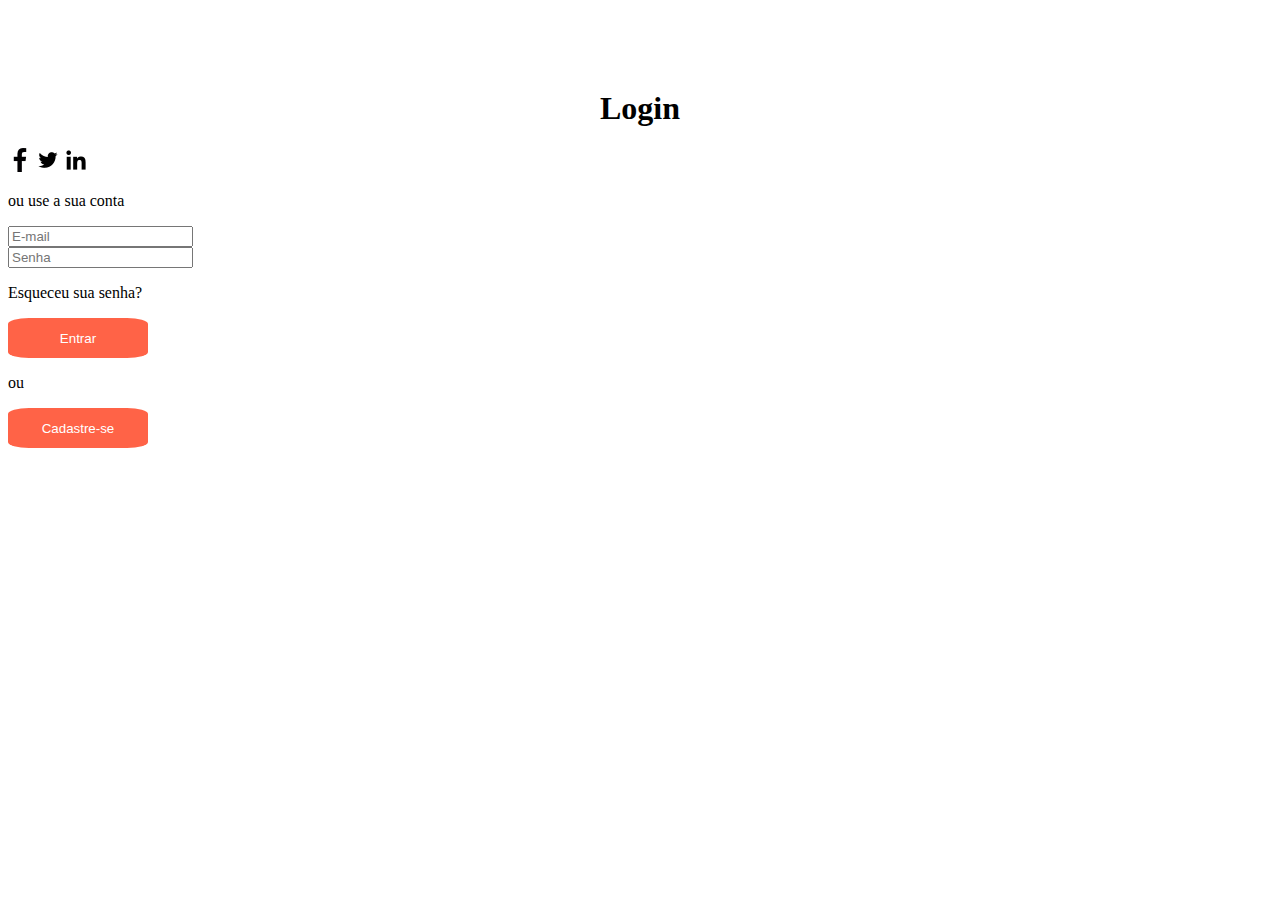
==== index.html @ 8c0f54ee "primeiro commit" ====
<!DOCTYPE html>
<html lang="pt-br">
<head>
    <meta charset="UTF-8">
    <meta http-equiv="X-UA-Compatible" content="IE=edge">
    <meta name="viewport" content="width=device-width, initial-scale=1.0">
    
    <link href="https://cdn.jsdelivr.net/npm/bootstrap@5.1.3/dist/css/bootstrap.min.css" rel="stylesheet" integrity="sha384-1BmE4kWBq78iYhFldvKuhfTAU6auU8tT94WrHftjDbrCEXSU1oBoqyl2QvZ6jIW3" crossorigin="anonymous">
    <link rel="shortcut icon" href="images/favicon.png" type="image/x-icon">
    <link rel="stylesheet" href="style.css">
    <title>Prova FontEnd</title>
</head>
<body>
    <div class="login-titulo-mobile">
        <h1><strong>Login</strong></h1>
    </div>
    <div class="logos-redesSociais">
        <!--Link para as redes sociais-->
        <a href="https://pt-br.facebook.com/"><img src="images/facebook.png" alt="logo-facebook" id="logo-facebook"></a>
        <a href="https://twitter.com/i/flow/login?input_flow_data=%7B%22requested_variant%22%3A%22eyJsYW5nIjoicHQifQ%3D%3D%22%7D"><img src="images/twitter.png" alt="logo-twitter" id="logo-twitter"></a>
        <a href="https://br.linkedin.com/"><img src="images/linkedin.png" alt="logo-linkedin" id="logo-linkedin"></a>
    </div>
    <div class="text-account">
        <p>ou use a sua conta</p>
    </div>
    <!--Início de Formulários de Login-->
    <form action=""></form>
            <div class="forms-login">
                <input type="email" placeholder="E-mail">
            </div>
            <div class="forms-password">
                <input type="password" placeholder="Senha">
            </div>
            <div class="text-account-remember-password">
                <p>Esqueceu sua senha?</p>
            </div>
            <button type="submit"class="entrar">Entrar</button>
            <div class="text">
                <p>ou</p>
            </div>
            <button type="button" class="cadastro"><a href="#">Cadastre-se</a></button>   
    </form>
    <!--Fim de Formulários de Login-->
    
    
    











    

    <script src="https://cdn.jsdelivr.net/npm/bootstrap@5.1.3/dist/js/bootstrap.bundle.min.js" integrity="sha384-ka7Sk0Gln4gmtz2MlQnikT1wXgYsOg+OMhuP+IlRH9sENBO0LRn5q+8nbTov4+1p" crossorigin="anonymous"></script>
</body>
</html>
---- style.css ----
h1 {
    text-align: center;
    margin-top: 90px;
}

button {
    border-style: none;
    color: white;
    background-color: tomato;
    border-radius: 15%;
    width: 140px;
    height: 40px;
    justify-content: center;
}

button > a {
    text-decoration: none;
    color: white;
}

.forms-login {
    text
}
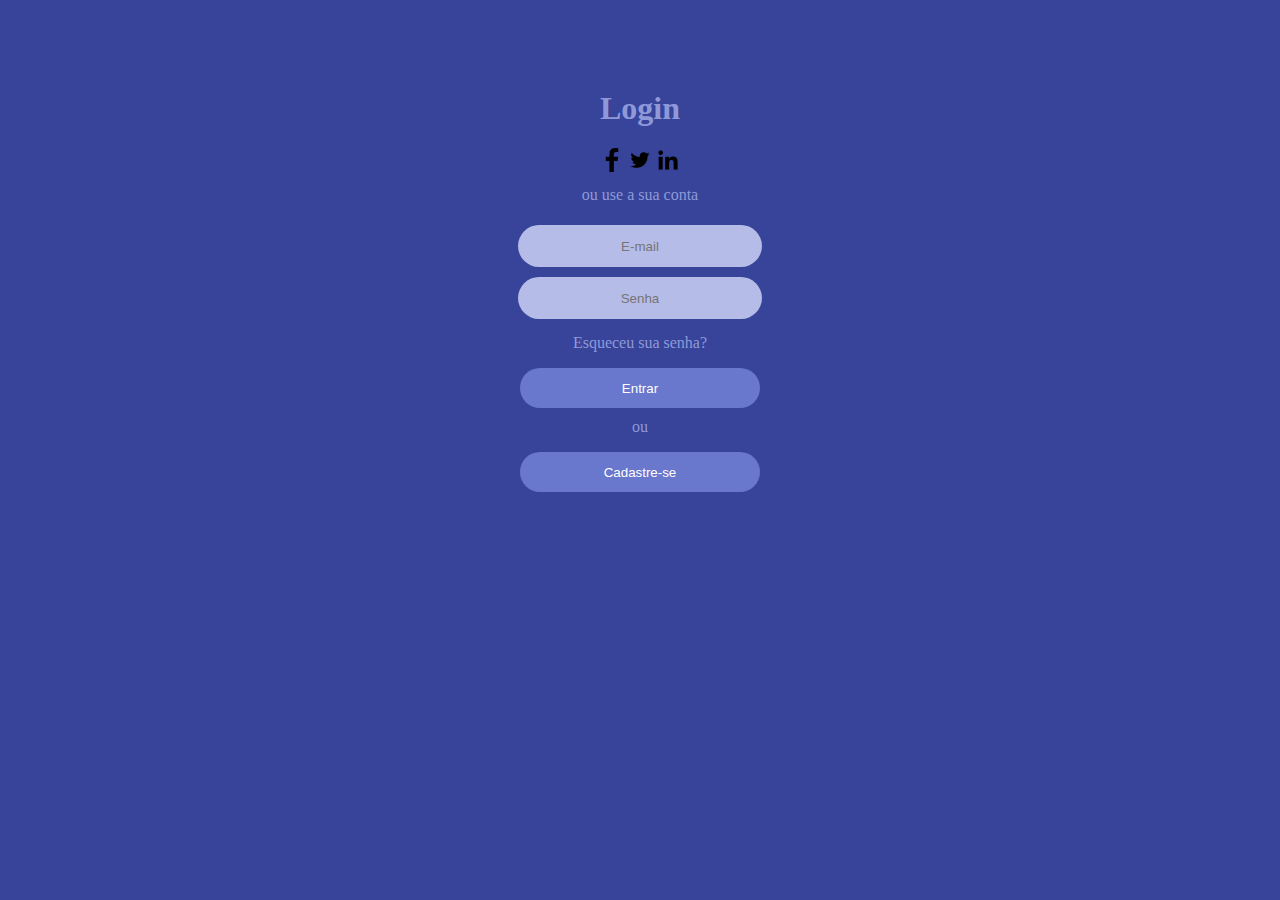
==== commit 44d12f49: "segundo commit" ====
--- a/index.html
+++ b/index.html
@@ -38,7 +38,7 @@
             <div class="text">
                 <p>ou</p>
             </div>
-            <button type="button" class="cadastro"><a href="#">Cadastre-se</a></button>   
+            <button type="button" class="cadastro"><a href="cadastro.html" rel="next">Cadastre-se</a></button>   
     </form>
     <!--Fim de Formulários de Login-->
     
--- a/style.css
+++ b/style.css
@@ -1,14 +1,21 @@
+body {
+    text-align: center;
+    background-color: #374499;
+    color: #8F99DA;
+}
+
 h1 {
     text-align: center;
     margin-top: 90px;
+    color:#8F99DA;
 }
 
 button {
     border-style: none;
     color: white;
-    background-color: tomato;
-    border-radius: 15%;
-    width: 140px;
+    background-color: #6977CC;
+    border-radius:30px;
+    width: 240px;
     height: 40px;
     justify-content: center;
 }
@@ -16,8 +23,31 @@
 button > a {
     text-decoration: none;
     color: white;
+    justify-content: space-evenly;
 }
 
 .forms-login {
     text
+}
+
+input {
+    border-style: none;
+    margin: 5px;
+    border-radius: 30px;
+    width: 240px;
+    height: 40px;
+    text-align: center;
+    background-color: #B5BCE7;
+    color: #374499;
+}
+
+p {
+    margin-top: 10px;
+    margin-bottom: 1rem;
+}
+
+input::before{
+    @media {
+        
+    }
 }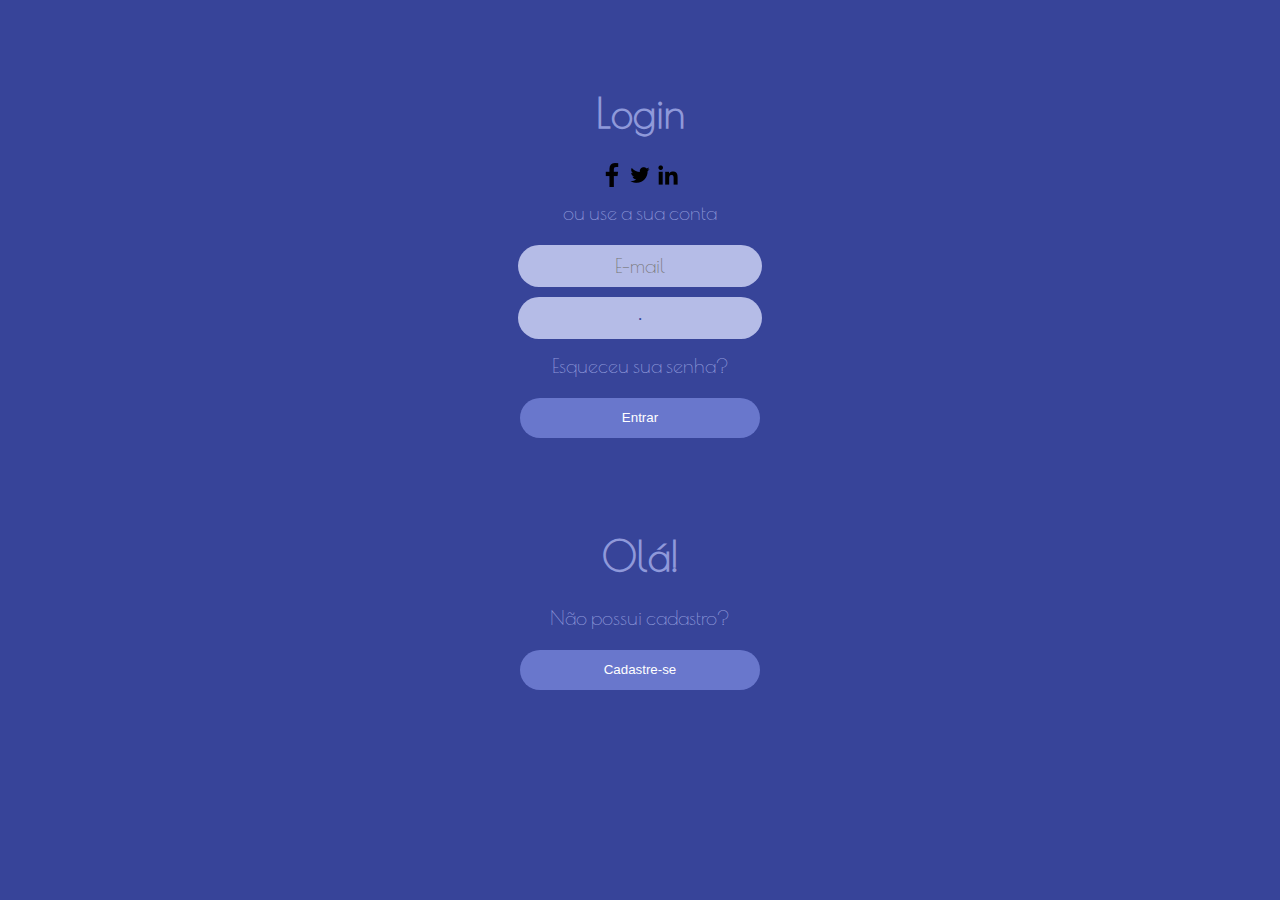
==== commit 537c8b65: "terceiro commit" ====
--- a/index.html
+++ b/index.html
@@ -4,44 +4,51 @@
     <meta charset="UTF-8">
     <meta http-equiv="X-UA-Compatible" content="IE=edge">
     <meta name="viewport" content="width=device-width, initial-scale=1.0">
-    
-    <link href="https://cdn.jsdelivr.net/npm/bootstrap@5.1.3/dist/css/bootstrap.min.css" rel="stylesheet" integrity="sha384-1BmE4kWBq78iYhFldvKuhfTAU6auU8tT94WrHftjDbrCEXSU1oBoqyl2QvZ6jIW3" crossorigin="anonymous">
     <link rel="shortcut icon" href="images/favicon.png" type="image/x-icon">
     <link rel="stylesheet" href="style.css">
     <title>Prova FontEnd</title>
 </head>
 <body>
-    <div class="login-titulo-mobile">
-        <h1><strong>Login</strong></h1>
-    </div>
-    <div class="logos-redesSociais">
+    <div class="corpo-mobile">
+        <div class="login-titulo-mobile">
+            <h1><strong>Login</strong></h1>
+        </div>
+        <div class="logos-redesSociais">
         <!--Link para as redes sociais-->
-        <a href="https://pt-br.facebook.com/"><img src="images/facebook.png" alt="logo-facebook" id="logo-facebook"></a>
-        <a href="https://twitter.com/i/flow/login?input_flow_data=%7B%22requested_variant%22%3A%22eyJsYW5nIjoicHQifQ%3D%3D%22%7D"><img src="images/twitter.png" alt="logo-twitter" id="logo-twitter"></a>
-        <a href="https://br.linkedin.com/"><img src="images/linkedin.png" alt="logo-linkedin" id="logo-linkedin"></a>
-    </div>
-    <div class="text-account">
-        <p>ou use a sua conta</p>
-    </div>
-    <!--Início de Formulários de Login-->
-    <form action=""></form>
-            <div class="forms-login">
-                <input type="email" placeholder="E-mail">
+            <a href="https://pt-br.facebook.com/"><img src="images/facebook.png" alt="logo-facebook" id="logo-facebook"></a>
+            <a href="https://twitter.com/i/flow/login?input_flow_data=%7B%22requested_variant%22%3A%22eyJsYW5nIjoicHQifQ%3D%3D%22%7D"><img src="images/twitter.png" alt="logo-twitter" id="logo-twitter"></a>
+            <a href="https://br.linkedin.com/"><img src="images/linkedin.png" alt="logo-linkedin" id="logo-linkedin"></a>
+        </div>
+        <div class="text-account">
+            <p>ou use a sua conta</p>
+        </div>
+        <!--Início de Formulários de Login-->
+        <form action="app.js"></form>
+            <div class="login" >
+                <input type="email" placeholder="E-mail" value=" " id="email" required>
             </div>
-            <div class="forms-password">
-                <input type="password" placeholder="Senha">
+            <div class="password" id="senha">
+                <input type="password" placeholder="Senha" value=" " id="senha" required>
             </div>
-            <div class="text-account-remember-password">
+            <div class="rememberpassword">
                 <p>Esqueceu sua senha?</p>
             </div>
             <button type="submit"class="entrar">Entrar</button>
-            <div class="text">
+            <div class="text-ou">
                 <p>ou</p>
             </div>
-            <button type="button" class="cadastro"><a href="cadastro.html" rel="next">Cadastre-se</a></button>   
-    </form>
-    <!--Fim de Formulários de Login-->
+            <button type="button" class="cadastro"><a href="cadastro.html" rel="next">Cadastre-se</a></button>
+        </form>
+        <!--Fim de Formulários de Login-->
+    </div>
     
+    <div class="container">
+        <h1>Olá!</h1>
+        <p>Não possui cadastro?</p>
+        <form action="app.js">
+            <button type="button" class="cadastrodekstop"required><a href="cadastro.html" rel="next">Cadastre-se</a></button>
+        </form>
+    </div>
     
     
 
@@ -56,7 +63,7 @@
 
 
     
-
+    <script src="app.js">
     <script src="https://cdn.jsdelivr.net/npm/bootstrap@5.1.3/dist/js/bootstrap.bundle.min.js" integrity="sha384-ka7Sk0Gln4gmtz2MlQnikT1wXgYsOg+OMhuP+IlRH9sENBO0LRn5q+8nbTov4+1p" crossorigin="anonymous"></script>
 </body>
 </html>--- a/style.css
+++ b/style.css
@@ -1,7 +1,14 @@
+@import url('https://fonts.googleapis.com/css2?family=Poiret+One&display=swap');
+
+
+
 body {
     text-align: center;
     background-color: #374499;
     color: #8F99DA;
+    font-family: 'Poiret One', cursive;
+    font-size: 20px;
+    font-style:unset;
 }
 
 h1 {
@@ -39,6 +46,9 @@
     text-align: center;
     background-color: #B5BCE7;
     color: #374499;
+    overflow: auto;
+    font-family: 'Poiret One', cursive;
+    font-size: 20px;
 }
 
 p {
@@ -46,8 +56,28 @@
     margin-bottom: 1rem;
 }
 
-input::before{
-    @media {
-        
+.container {
+    display: none;
+}
+
+@media (min-width: 768px) {
+    .container {
+        display: inline-block;
+    }
+
+    .cadastro {
+        display:none;
+    }
+
+    .text-ou {
+        display:none;
+    }
+
+    button {
+        margin: 5px;
+    }
+
+    .inicio {
+        display: inline-block;
     }
 }